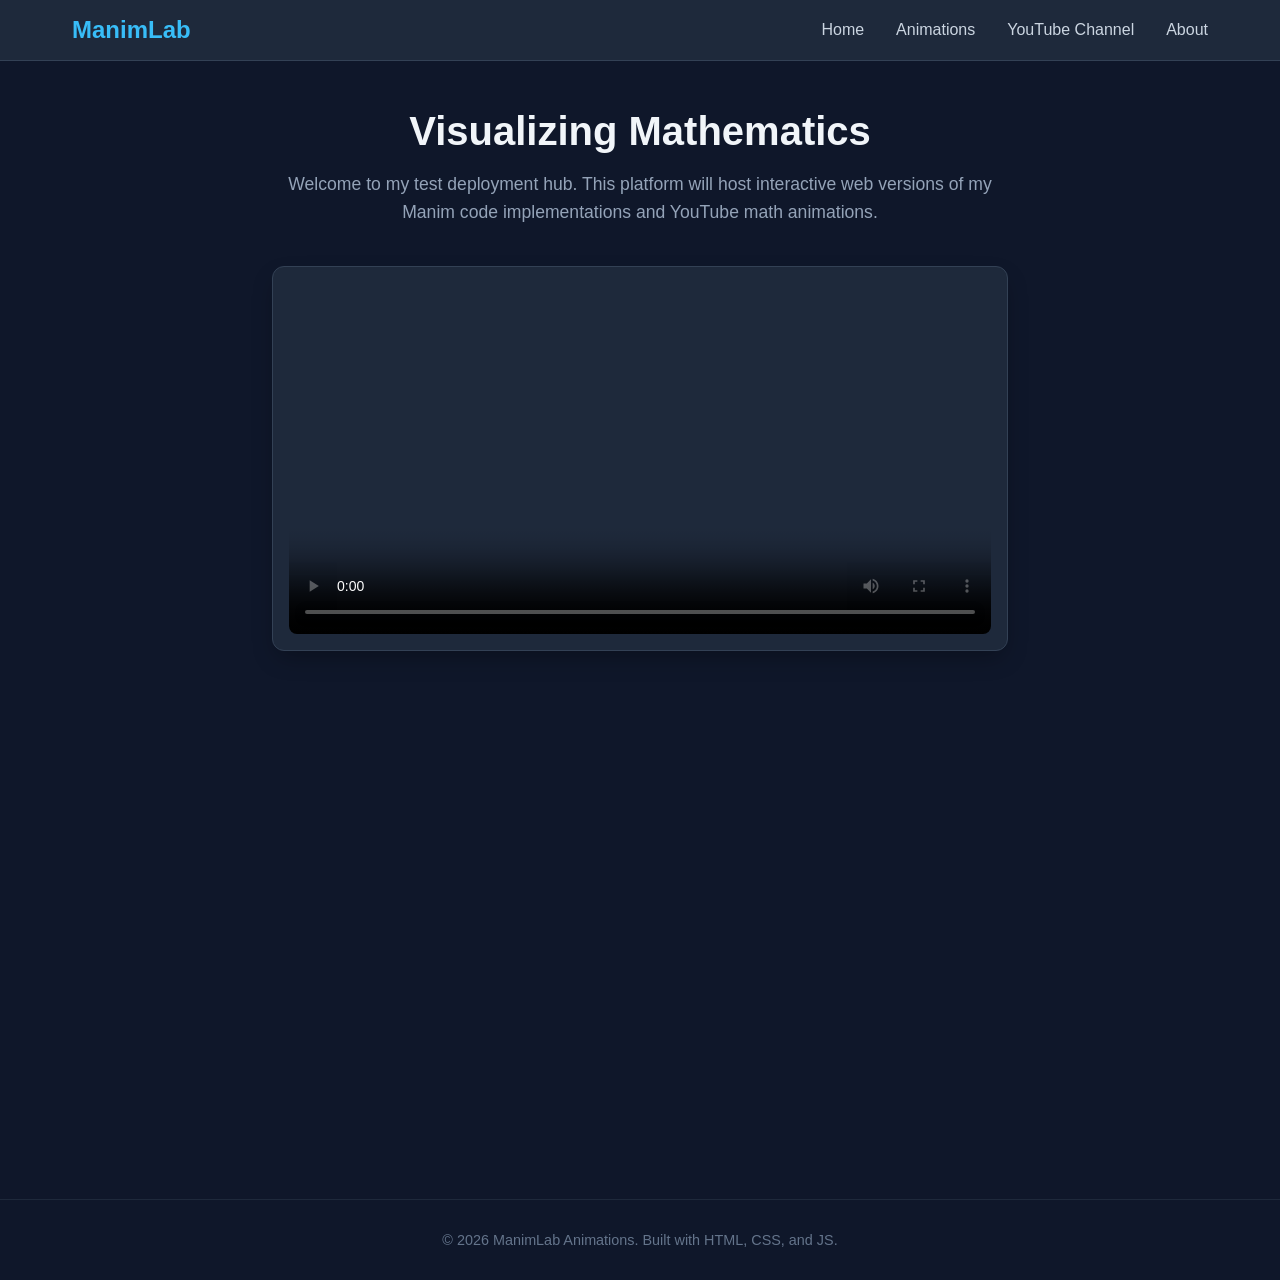
==== index.html @ efa48538 "Initial commit: separated HTML, CSS, and JS" ====
<!DOCTYPE html>
<html lang="en">
<head>
    <meta charset="UTF-8">
    <meta name="viewport" content="width=device-width, initial-scale=1.0">
    <title>My Manim Animation Hub</title>
    <link rel="stylesheet" href="style.css">
</head>
<body>

    <!-- Header Navigation -->
    <header>
        <div class="nav-container">
            <div class="logo">ManimLab</div>
            <button class="menu-toggle" id="menuBtn">☰</button>
            <ul class="nav-menu" id="navMenu">
                <li><a href="#">Home</a></li>
                <li><a href="#">Animations</a></li>
                <li><a href="#">YouTube Channel</a></li>
                <li><a href="#">About</a></li>
            </ul>
        </div>
    </header>

    <!-- Main Content Area -->
    <main>
        <h1>Visualizing Mathematics</h1>
        <p class="description">
            Welcome to my test deployment hub. This platform will host interactive web versions of my Manim code implementations and YouTube math animations.
        </p>

        <!-- Video Integration Showcase -->
        <div class="video-container">
            <!-- Replace the src URL below with your actual Manim video file link later -->
            <video controls poster="https://images.unsplash.com/photo-1635070041078-e363dbe005cb?auto=format&fit=crop&w=800&q=80">
                <source src="https://www.w3schools.com/html/mov_bbb.mp4" type="video/mp4">
                Your browser does not support the video tag.
            </video>
        </div>
    </main>

    <!-- Footer Area -->
    <footer>
        &copy; 2026 ManimLab Animations. Built with HTML, CSS, and JS.
    </footer>
<script src="script.js" defer></script>
</body>
</html>
---- style.css ----
/* Reset and Base Styles */
        * {
            margin: 0;
            padding: 0;
            box-sizing: border-box;
            font-family: 'Segoe UI', Tahoma, Geneva, Verdana, sans-serif;
        }

        body {
            background-color: #0f172a; /* Sleek dark blue/grey background */
            color: #f8fafc;
            display: flex;
            flex-direction: column;
            min-height: 100vi;
        }

        /* Header & Navigation */
        header {
            background-color: #1e293b;
            position: sticky;
            top: 0;
            z-index: 100;
            border-bottom: 1px solid #334155;
        }

        .nav-container {
            max-width: 1200px;
            margin: 0 auto;
            padding: 1rem 2rem;
            display: flex;
            justify-content: space-between;
            align-items: center;
        }

        .logo {
            font-size: 1.5rem;
            font-weight: bold;
            color: #38bdf8; /* Manim-like blue accent */
        }

        .nav-menu {
            display: flex;
            list-style: none;
            gap: 2rem;
        }

        .nav-menu a {
            color: #cbd5e1;
            text-decoration: none;
            font-weight: 500;
            transition: color 0.2s;
        }

        .nav-menu a:hover {
            color: #38bdf8;
        }

        /* Mobile Menu Button */
        .menu-toggle {
            display: none;
            background: none;
            border: none;
            color: white;
            font-size: 1.5rem;
            cursor: pointer;
        }

        /* Main Content Layout */
        main {
            flex: 1;
            max-width: 800px;
            margin: 3rem auto;
            padding: 0 2rem;
            text-align: center;
        }

        h1 {
            font-size: 2.5rem;
            margin-bottom: 1rem;
            color: #f1f5f9;
        }

        .description {
            color: #94a3b8;
            font-size: 1.1rem;
            margin-bottom: 2.5rem;
            line-height: 1.6;
        }

        /* Video Section Container */
        .video-container {
            background-color: #1e293b;
            padding: 1rem;
            border-radius: 12px;
            box-shadow: 0 10px 25px -5px rgba(0, 0, 0, 0.3);
            border: 1px solid #334155;
            margin-bottom: 2rem;
        }

        video {
            width: 100%;
            border-radius: 8px;
            display: block;
        }

        /* Footer */
        footer {
            background-color: #0f172a;
            border-top: 1px solid #1e293b;
            padding: 2rem;
            text-align: center;
            color: #64748b;
            font-size: 0.9rem;
        }

        /* Responsive Breakpoints */
        @media (max-width: 768px) {
            .menu-toggle {
                display: block;
            }

            .nav-menu {
                display: none; /* Hidden by default on mobile */
                flex-direction: column;
                position: absolute;
                top: 100%;
                left: 0;
                width: 100%;
                background-color: #1e293b;
                padding: 1.5rem;
                box-shadow: 0 4px 6px -1px rgba(0, 0, 0, 0.1);
                border-bottom: 1px solid #334155;
                gap: 1.5rem;
            }

            .nav-menu.active {
                display: flex; /* Shown when JavaScript toggles it */
            }
        }
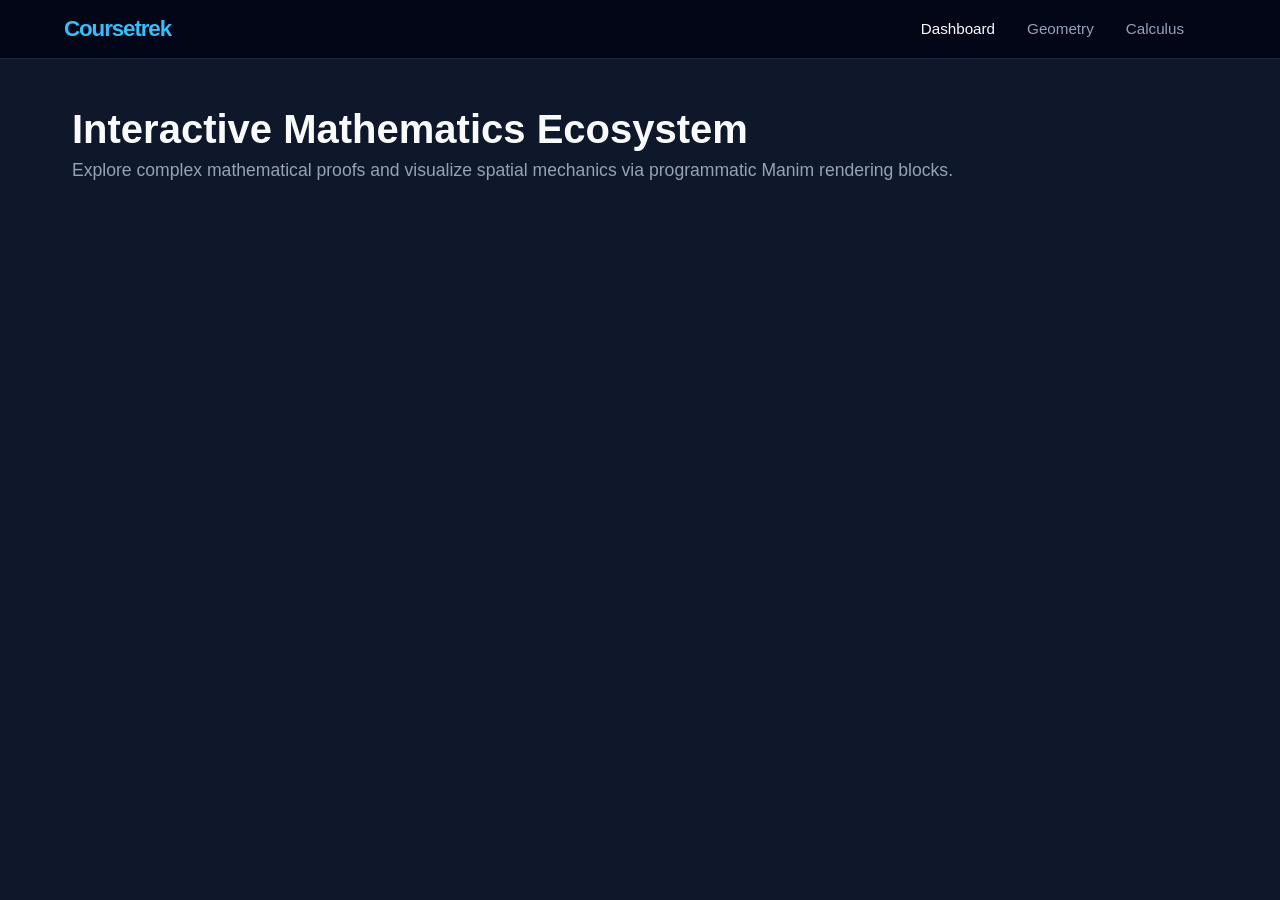
==== commit c571bf10: "added login and signup feature and server bseed video reanring" ====
--- a/index.html
+++ b/index.html
@@ -3,46 +3,127 @@
 <head>
     <meta charset="UTF-8">
     <meta name="viewport" content="width=device-width, initial-scale=1.0">
-    <title>My Manim Animation Hub</title>
+    <title>ManimLab Portal - Math Animations</title>
+    
+    <!-- 1. Supabase Javascript CDN Core Library Module -->
+    <script src="https://cdn.jsdelivr.net/npm/@supabase/supabase-js@2"></script>
+    
+    <!-- 2. Global Database Client Connection Engine Configuration -->
+    <script>
+        const SUPABASE_URL = "https://grxvrufxqsnffzxqcpik.supabase.co"; 
+        const SUPABASE_ANON_KEY = "eyJhbGciOiJIUzI1NiIsInR5cCI6IkpXVCJ9.eyJpc3MiOiJzdXBhYmFzZSIsInJlZiI6ImdyeHZydWZ4cXNuZmZ6eHFjcGlrIiwicm9sZSI6ImFub24iLCJpYXQiOjE3NzkxMDg4MjEsImV4cCI6MjA5NDY4NDgyMX0.Gqw_zX3ANtzaa21lZoZbzdV1pOlMYoACdmbgd98_-48";
+        window.supabaseClient = supabase.createClient(SUPABASE_URL, SUPABASE_ANON_KEY);
+    </script>
+
     <link rel="stylesheet" href="style.css">
 </head>
 <body>
 
-    <!-- Header Navigation -->
-    <header>
-        <div class="nav-container">
-            <div class="logo">ManimLab</div>
-            <button class="menu-toggle" id="menuBtn">☰</button>
-            <ul class="nav-menu" id="navMenu">
-                <li><a href="#">Home</a></li>
-                <li><a href="#">Animations</a></li>
-                <li><a href="#">YouTube Channel</a></li>
-                <li><a href="#">About</a></li>
+    <!-- APPLICATION NAVBAR HEADER AREA -->
+    <header class="main-header">
+        <div class="logo">Coursetrek</div>
+        
+        <!-- Modern Mobile Hamburger Toggle Button -->
+        <button class="mobile-menu-toggle" id="mobile-toggle-btn" aria-label="Toggle Navigation">
+            <span class="bar"></span>
+            <span class="bar"></span>
+            <span class="bar"></span>
+        </button>
+
+        <nav class="navbar" id="main-navbar">
+            <ul class="nav-menu">
+                <li><a href="#" class="nav-link active">Dashboard</a></li>
+                <li><a href="#" class="nav-link">Geometry</a></li>
+                <li><a href="#" class="nav-link">Calculus</a></li>
+                
+                <!-- Explicit Authentication Dynamic List Target Container -->
+                <li id="auth-nav-item" class="auth-nav-buttons-group">
+                    <!-- Managed entirely by JS to display either Log In + Sign Up buttons OR the User Profile Avatar -->
+                </li>
             </ul>
-        </div>
+        </nav>
     </header>
 
-    <!-- Main Content Area -->
-    <main>
-        <h1>Visualizing Mathematics</h1>
-        <p class="description">
-            Welcome to my test deployment hub. This platform will host interactive web versions of my Manim code implementations and YouTube math animations.
-        </p>
+    <!-- CONTENT BODY DASHBOARD CONTAINER -->
+    <main class="dashboard-container">
+        <section class="hero-section">
+            <h1>Interactive Mathematics Ecosystem</h1>
+            <p>Explore complex mathematical proofs and visualize spatial mechanics via programmatic Manim rendering blocks.</p>
+        </section>
 
-        <!-- Video Integration Showcase -->
-        <div class="video-container">
-            <!-- Replace the src URL below with your actual Manim video file link later -->
-            <video controls poster="https://images.unsplash.com/photo-1635070041078-e363dbe005cb?auto=format&fit=crop&w=800&q=80">
-                <source src="https://www.w3schools.com/html/mov_bbb.mp4" type="video/mp4">
-                Your browser does not support the video tag.
-            </video>
+        <!-- Dynamic Target Core Layout Grid for Video Items Injection -->
+        <div id="video-gallery-grid" class="video-grid">
+            <!-- JavaScript dynamically loops and appends video components inside here -->
         </div>
     </main>
 
-    <!-- Footer Area -->
-    <footer>
-        &copy; 2026 ManimLab Animations. Built with HTML, CSS, and JS.
-    </footer>
-<script src="script.js" defer></script>
+
+    <!-- ======================================================= -->
+    <!-- UNIFIED SECURE CORE PORTAL POPUP MODAL SCREEN           -->
+    <!-- ======================================================= -->
+    <div id="authModal" class="modal-overlay hidden-modal">
+        <div class="authentication-box-content">
+            <!-- Close Cross Button UI Element -->
+            <button id="close-modal-btn" class="close-modal-btn">&times;</button>
+
+            <header class="auth-header">
+                <h2 id="auth-title">Log in</h2>
+                <p id="auth-subtitle">Learn on your own time from top animations and lessons.</p>
+            </header>
+
+            <!-- Pure Manual Submission Auth Form Interface -->
+            <form id="unified-auth-form" novalidate>
+                <div id="form-fields-wrapper">
+                    <!-- Full Name Input Group (Shown only in SignUp mode) -->
+                    <div class="input-group" id="name-group" style="display: none;">
+                        <label for="full-name">Full Name <span class="asterisk">*</span></label>
+                        <input type="text" id="full-name" placeholder="Alex Smith">
+                    </div>
+
+                    <!-- Email Input Group (Always visible) -->
+                    <div class="input-group">
+                        <label for="email">Email <span class="asterisk">*</span></label>
+                        <input type="email" id="email" autocomplete="email" placeholder="name@email.com" required>
+                    </div>
+
+                    <!-- Password Input Group (Always visible) -->
+                    <div class="input-group">
+                        <label for="password">Password <span class="asterisk">*</span></label>
+                        <input type="password" id="password" placeholder="••••••••" required>
+                    </div>
+                </div>
+
+                <button type="submit" id="submit-btn" class="continue-btn">Log In</button>
+            </form>
+
+            <div class="social-divider">
+                <span>or</span>
+            </div>
+
+            <!-- Federated Identity Single Sign On Entry Panels -->
+            <section class="social-auth-section">
+                <button type="button" id="google-btn" class="social-provider-btn">
+                    <img src="https://www.svgrepo.com/show/355037/google.svg" alt="Google"> Continue with Google
+                </button>
+            </section>
+
+            <!-- Status Error/Success Information Prompt Alert Panel -->
+            <p id="message-box" class="message-box"></p>
+
+            <!-- Secure Screen Mode-Switching Layout Toggle Link -->
+            <p class="auth-toggle-text">
+                <span id="toggle-prompt-text">Don't have an account?</span> 
+                <a href="#" id="auth-toggle-link">Sign up</a>
+            </p>
+
+            <footer class="auth-tos-footer">
+                <p>I accept ManimLab's <a href="#">Terms of Use</a> and <a href="#">Privacy Notice</a>.</p>
+            </footer>
+        </div>
+    </div>
+
+    <!-- CORE EXECUTION FILE SEQUENCE LINKAGES -->
+    <script src="script.js"></script>
+    <script src="auth.js"></script>
 </body>
 </html>
--- a/style.css
+++ b/style.css
@@ -1,139 +1,510 @@
- /* Reset and Base Styles */
-        * {
-            margin: 0;
-            padding: 0;
-            box-sizing: border-box;
-            font-family: 'Segoe UI', Tahoma, Geneva, Verdana, sans-serif;
-        }
-
-        body {
-            background-color: #0f172a; /* Sleek dark blue/grey background */
-            color: #f8fafc;
-            display: flex;
-            flex-direction: column;
-            min-height: 100vi;
-        }
-
-        /* Header & Navigation */
-        header {
-            background-color: #1e293b;
-            position: sticky;
-            top: 0;
-            z-index: 100;
-            border-bottom: 1px solid #334155;
-        }
-
-        .nav-container {
-            max-width: 1200px;
-            margin: 0 auto;
-            padding: 1rem 2rem;
-            display: flex;
-            justify-content: space-between;
-            align-items: center;
-        }
-
-        .logo {
-            font-size: 1.5rem;
-            font-weight: bold;
-            color: #38bdf8; /* Manim-like blue accent */
-        }
-
-        .nav-menu {
-            display: flex;
-            list-style: none;
-            gap: 2rem;
-        }
-
-        .nav-menu a {
-            color: #cbd5e1;
-            text-decoration: none;
-            font-weight: 500;
-            transition: color 0.2s;
-        }
-
-        .nav-menu a:hover {
-            color: #38bdf8;
-        }
-
-        /* Mobile Menu Button */
-        .menu-toggle {
-            display: none;
-            background: none;
-            border: none;
-            color: white;
-            font-size: 1.5rem;
-            cursor: pointer;
-        }
-
-        /* Main Content Layout */
-        main {
-            flex: 1;
-            max-width: 800px;
-            margin: 3rem auto;
-            padding: 0 2rem;
-            text-align: center;
-        }
-
-        h1 {
-            font-size: 2.5rem;
-            margin-bottom: 1rem;
-            color: #f1f5f9;
-        }
-
-        .description {
-            color: #94a3b8;
-            font-size: 1.1rem;
-            margin-bottom: 2.5rem;
-            line-height: 1.6;
-        }
-
-        /* Video Section Container */
-        .video-container {
-            background-color: #1e293b;
-            padding: 1rem;
-            border-radius: 12px;
-            box-shadow: 0 10px 25px -5px rgba(0, 0, 0, 0.3);
-            border: 1px solid #334155;
-            margin-bottom: 2rem;
-        }
-
-        video {
-            width: 100%;
-            border-radius: 8px;
-            display: block;
-        }
-
-        /* Footer */
-        footer {
-            background-color: #0f172a;
-            border-top: 1px solid #1e293b;
-            padding: 2rem;
-            text-align: center;
-            color: #64748b;
-            font-size: 0.9rem;
-        }
-
-        /* Responsive Breakpoints */
-        @media (max-width: 768px) {
-            .menu-toggle {
-                display: block;
-            }
-
-            .nav-menu {
-                display: none; /* Hidden by default on mobile */
-                flex-direction: column;
-                position: absolute;
-                top: 100%;
-                left: 0;
-                width: 100%;
-                background-color: #1e293b;
-                padding: 1.5rem;
-                box-shadow: 0 4px 6px -1px rgba(0, 0, 0, 0.1);
-                border-bottom: 1px solid #334155;
-                gap: 1.5rem;
-            }
-
-            .nav-menu.active {
-                display: flex; /* Shown when JavaScript toggles it */
-            }
-        }+/* ==========================================================================
+   GLOBAL CORE & DASHBOARD THEME APPLICATION SPECIFICATIONS
+   ========================================================================== */
+:root {
+    --bg-dark: #0f172a;
+    --card-dark: #1e293b;
+    --text-light: #f8fafc;
+    --text-muted: #94a3b8;
+    --brand-blue: #0056d2;
+    --brand-blue-hover: #00419e;
+}
+
+* {
+    box-sizing: border-box;
+    margin: 0;
+    padding: 0;
+}
+
+body {
+    background-color: var(--bg-dark);
+    color: var(--text-light);
+    font-family: -apple-system, BlinkMacSystemFont, "Segoe UI", Roboto, Helvetica, Arial, sans-serif;
+    min-height: 100vh;
+    overflow-x: hidden;
+}
+
+/* NAVIGATION SYSTEM WRAPPER */
+.main-header {
+    background-color: #020617;
+    display: flex;
+    align-items: center;
+    justify-content: space-between;
+    padding: 1rem 4rem;
+    border-bottom: 1px solid #1e293b;
+    position: sticky;
+    top: 0;
+    z-index: 100;
+}
+
+.logo {
+    font-size: 1.4rem;
+    font-weight: 800;
+    letter-spacing: -0.05em;
+    color: #38bdf8;
+}
+
+.nav-menu {
+    display: flex;
+    align-items: center;
+    gap: 2rem;
+    list-style: none;
+}
+
+.nav-link {
+    color: var(--text-muted);
+    text-decoration: none;
+    font-size: 0.95rem;
+    font-weight: 500;
+    transition: color 0.2s ease;
+}
+
+.nav-link:hover, .nav-link.active {
+    color: var(--text-light);
+}
+
+/* AUTH BUTTONS CONTAINER AT FAR RIGHT */
+.auth-nav-buttons-group {
+    display: flex;
+    align-items: center;
+    gap: 1rem;
+}
+
+.nav-login-link-btn {
+    color: var(--text-light);
+    text-decoration: none;
+    font-size: 0.95rem;
+    font-weight: 600;
+    cursor: pointer;
+    background: none;
+    border: none;
+    padding: 0.5rem 0.75rem;
+    transition: color 0.2s ease;
+}
+.nav-login-link-btn:hover {
+    color: #38bdf8;
+}
+
+.nav-signup-solid-btn {
+    background-color: var(--brand-blue);
+    color: #ffffff;
+    text-decoration: none;
+    font-size: 0.95rem;
+    font-weight: 600;
+    padding: 0.5rem 1.2rem;
+    border-radius: 4px;
+    border: none;
+    cursor: pointer;
+    transition: background-color 0.2s ease;
+}
+.nav-signup-solid-btn:hover {
+    background-color: var(--brand-blue-hover);
+}
+
+/* PORTFOLIO CONTENT ENGINE SHEETS */
+.dashboard-container {
+    max-width: 1200px;
+    margin: 0 auto;
+    padding: 3rem 2rem;
+}
+
+.hero-section {
+    margin-bottom: 3rem;
+    text-align: left;
+}
+
+.hero-section h1 {
+    font-size: 2.5rem;
+    font-weight: 800;
+    margin-bottom: 0.5rem;
+}
+
+.hero-section p {
+    color: var(--text-muted);
+    font-size: 1.1rem;
+}
+
+/* VIDEO GRID MATRIX */
+.video-grid {
+    display: grid;
+    grid-template-columns: repeat(auto-fill, minmax(340px, 1fr));
+    gap: 2rem;
+}
+
+.video-card {
+    background-color: var(--card-dark);
+    border-radius: 8px;
+    overflow: hidden;
+    border: 1px solid #334155;
+    box-shadow: 0 4px 6px -1px rgba(0, 0, 0, 0.1);
+}
+
+.iframe-container {
+    position: relative;
+    width: 100%;
+    padding-top: 56.25%;
+}
+
+.iframe-container iframe {
+    position: absolute;
+    top: 0;
+    left: 0;
+    width: 100%;
+    height: 100%;
+    border: 0;
+}
+
+.video-info {
+    padding: 1.25rem;
+}
+
+.video-info h3 {
+    font-size: 1.1rem;
+    font-weight: 700;
+    margin-bottom: 0.5rem;
+    color: var(--text-light);
+}
+
+.video-info p {
+    color: var(--text-muted);
+    font-size: 0.88rem;
+    line-height: 1.4;
+}
+
+/* ==========================================================================
+   USER AVATAR AND DROPDOWN STYLING
+   ========================================================================== */
+.profile-wrapper {
+    position: relative;
+    display: flex;
+    align-items: center;
+}
+
+.avatar-circle-btn {
+    width: 34px;
+    height: 34px;
+    border-radius: 50%;
+    background-color: var(--brand-blue);
+    color: #ffffff;
+    border: 2px solid #e5e7eb;
+    display: flex;
+    align-items: center;
+    justify-content: center;
+    font-weight: 700;
+    font-size: 0.95rem;
+    cursor: pointer;
+    overflow: hidden;
+    padding: 0;
+    box-shadow: 0 2px 4px rgba(0, 0, 0, 0.15);
+    transition: transform 0.15s ease, border-color 0.15s ease;
+}
+
+.avatar-circle-btn:hover {
+    transform: scale(1.05);
+    border-color: #38bdf8;
+}
+
+.avatar-circle-btn img {
+    width: 100%;
+    height: 100%;
+    object-fit: cover;
+}
+
+.profile-dropdown {
+    position: absolute;
+    top: calc(100% + 12px);
+    right: 0;
+    background-color: #ffffff;
+    border: 1px solid #e5e7eb;
+    border-radius: 8px;
+    width: 250px;
+    padding: 1.25rem;
+    box-shadow: 0 10px 15px -3px rgba(0, 0, 0, 0.2), 0 4px 6px -2px rgba(0, 0, 0, 0.1);
+    z-index: 1000;
+    display: flex;
+    flex-direction: column;
+    opacity: 1;
+    transform: translateY(0);
+    transition: opacity 0.15s ease, transform 0.15s ease;
+}
+
+.dropdown-header {
+    display: flex;
+    flex-direction: column;
+    line-height: 1.3;
+}
+
+.user-fullname {
+    font-size: 0.95rem;
+    font-weight: 700;
+    color: #111827;
+}
+
+.user-email-handle {
+    font-size: 0.8rem;
+    color: #6b7280;
+    word-break: break-all;
+    margin-top: 0.2rem;
+}
+
+.dropdown-divider {
+    border: 0;
+    border-top: 1px solid #e5e7eb;
+    margin: 0.75rem 0;
+}
+
+.dropdown-logout-btn {
+    display: flex;
+    align-items: center;
+    gap: 0.5rem;
+    background: none;
+    border: none;
+    width: 100%;
+    padding: 0.5rem;
+    text-align: left;
+    color: #dc2626;
+    font-size: 0.9rem;
+    font-weight: 600;
+    border-radius: 4px;
+    cursor: pointer;
+    transition: background-color 0.15s ease;
+}
+
+.dropdown-logout-btn:hover {
+    background-color: #fef2f2;
+}
+
+/* ==========================================================================
+   COURSERA MODAL ELEMENT OVERLAYS
+   ========================================================================== */
+.modal-overlay {
+    position: fixed;
+    top: 0;
+    left: 0;
+    width: 100vw;
+    height: 100vh;
+    background-color: rgba(2, 6, 17, 0.8);
+    backdrop-filter: blur(4px);
+    display: flex;
+    justify-content: center;
+    align-items: center;
+    z-index: 9999;
+    opacity: 1;
+    transition: opacity 0.2s ease;
+}
+
+.authentication-box-content {
+    background-color: #ffffff;
+    width: 100%;
+    max-width: 400px;
+    padding: 2.5rem;
+    border-radius: 12px;
+    position: relative;
+    box-shadow: 0 25px 50px -12px rgba(0, 0, 0, 0.25);
+}
+
+.close-modal-btn {
+    position: absolute;
+    top: 1rem;
+    right: 1.25rem;
+    background: none;
+    border: none;
+    font-size: 1.75rem;
+    color: #9ca3af;
+    cursor: pointer;
+    line-height: 1;
+}
+
+.close-modal-btn:hover { color: #374151; }
+
+.auth-header h2 {
+    font-size: 1.5rem;
+    font-weight: 700;
+    color: #111827;
+    margin-bottom: 0.4rem;
+}
+
+.auth-header p {
+    color: #4b5563;
+    font-size: 0.88rem;
+    line-height: 1.4;
+    margin-bottom: 1.5rem;
+}
+
+.input-group {
+    display: flex;
+    flex-direction: column;
+    margin-bottom: 1rem;
+}
+
+.input-group label {
+    font-size: 0.8rem;
+    font-weight: 600;
+    color: #374151;
+    margin-bottom: 0.3rem;
+}
+
+.input-group .asterisk { color: #dc2626; }
+
+.input-group input {
+    padding: 0.7rem;
+    font-size: 0.95rem;
+    border: 1px solid #d1d5db;
+    border-radius: 4px;
+    color: #111827;
+    background-color: #fff;
+}
+
+.input-group input:focus {
+    outline: none;
+    border-color: var(--brand-blue);
+    box-shadow: 0 0 0 3px rgba(0, 86, 210, 0.15);
+}
+
+.continue-btn {
+    width: 100%;
+    background-color: var(--brand-blue);
+    color: #ffffff;
+    padding: 0.8rem;
+    font-size: 0.95rem;
+    font-weight: 600;
+    border: none;
+    border-radius: 4px;
+    cursor: pointer;
+    margin-top: 0.25rem;
+    transition: background-color 0.15s ease;
+}
+
+.continue-btn:hover { background-color: var(--brand-blue-hover); }
+
+.social-divider {
+    display: flex;
+    align-items: center;
+    text-align: center;
+    color: #6b7280;
+    font-size: 0.8rem;
+    margin: 1.25rem 0;
+}
+
+.social-divider::before, .social-divider::after {
+    content: '';
+    flex: 1;
+    border-bottom: 1px solid #e5e7eb;
+}
+.social-divider::before { margin-right: 1em; }
+.social-divider::after { margin-left: 1em; }
+
+.social-auth-section {
+    display: flex;
+    flex-direction: column;
+    gap: 0.6rem;
+}
+
+.social-provider-btn {
+    display: flex;
+    align-items: center;
+    justify-content: center;
+    gap: 0.75rem;
+    width: 100%;
+    background-color: #ffffff;
+    border: 1px solid #d1d5db;
+    color: #374151;
+    padding: 0.65rem;
+    border-radius: 4px;
+    font-size: 0.9rem;
+    font-weight: 500;
+    cursor: pointer;
+    transition: background-color 0.15s ease;
+}
+.social-provider-btn:hover { background-color: #f9fafb; }
+.social-provider-btn img { width: 16px; height: 16px; }
+
+.message-box {
+    font-size: 0.85rem;
+    text-align: center;
+    margin-top: 1rem;
+    font-weight: 500;
+}
+
+.auth-toggle-text {
+    font-size: 0.9rem;
+    text-align: center;
+    color: #4b5563;
+    margin-top: 1.25rem;
+}
+
+.auth-toggle-text a {
+    color: var(--brand-blue);
+    text-decoration: none;
+    font-weight: 600;
+    margin-left: 0.25rem;
+}
+.auth-toggle-text a:hover { text-decoration: underline; }
+
+.auth-tos-footer {
+    margin-top: 1.25rem;
+    font-size: 0.7rem;
+    color: #6b7280;
+    text-align: center;
+    line-height: 1.4;
+}
+.auth-tos-footer a { color: var(--brand-blue); text-decoration: underline; }
+
+/* VISIBILITY HIDDEN STATES */
+.hidden-modal, .hidden-dropdown {
+    display: none !important;
+    opacity: 0;
+    pointer-events: none;
+}
+
+/* ==========================================================================
+   MOBILE BREAKPOINT MEDIA QUERIES
+   ========================================================================== */
+.mobile-menu-toggle {
+    display: none;
+    flex-direction: column;
+    justify-content: space-between;
+    width: 24px;
+    height: 18px;
+    background: transparent;
+    border: none;
+    cursor: pointer;
+    z-index: 110;
+}
+
+.mobile-menu-toggle .bar {
+    width: 100%;
+    height: 2px;
+    background-color: var(--text-light);
+    transition: all 0.3s ease;
+}
+
+@media (max-width: 768px) {
+    .main-header { padding: 1rem 2rem; }
+    .mobile-menu-toggle { display: flex; }
+
+    .navbar {
+        position: fixed;
+        top: 0;
+        right: -100%; 
+        width: 70%;
+        max-width: 300px;
+        height: 100vh;
+        background-color: #020617;
+        border-left: 1px solid #1e293b;
+        padding: 6rem 2rem 2rem 2rem;
+        transition: right 0.3s cubic-bezier(0.4, 0, 0.2, 1);
+        box-shadow: -10px 0 25px rgba(0, 0, 0, 0.5);
+    }
+
+    .navbar.mobile-open { right: 0; }
+    .nav-menu { flex-direction: column; align-items: flex-start; gap: 1.5rem; }
+    .auth-nav-buttons-group { flex-direction: column; align-items: flex-start; width: 100%; gap: 1rem; }
+    .nav-login-link-btn { padding: 0; }
+    .nav-signup-solid-btn { width: 100%; text-align: center; }
+    .profile-dropdown { top: calc(100% + 8px); right: auto; left: 0; }
+
+    .mobile-menu-toggle.open-icon .bar:nth-child(1) { transform: translateY(8px) rotate(45deg); }
+    .mobile-menu-toggle.open-icon .bar:nth-child(2) { opacity: 0; }
+    .mobile-menu-toggle.open-icon .bar:nth-child(3) { transform: translateY(-8px) rotate(-45deg); }
+}
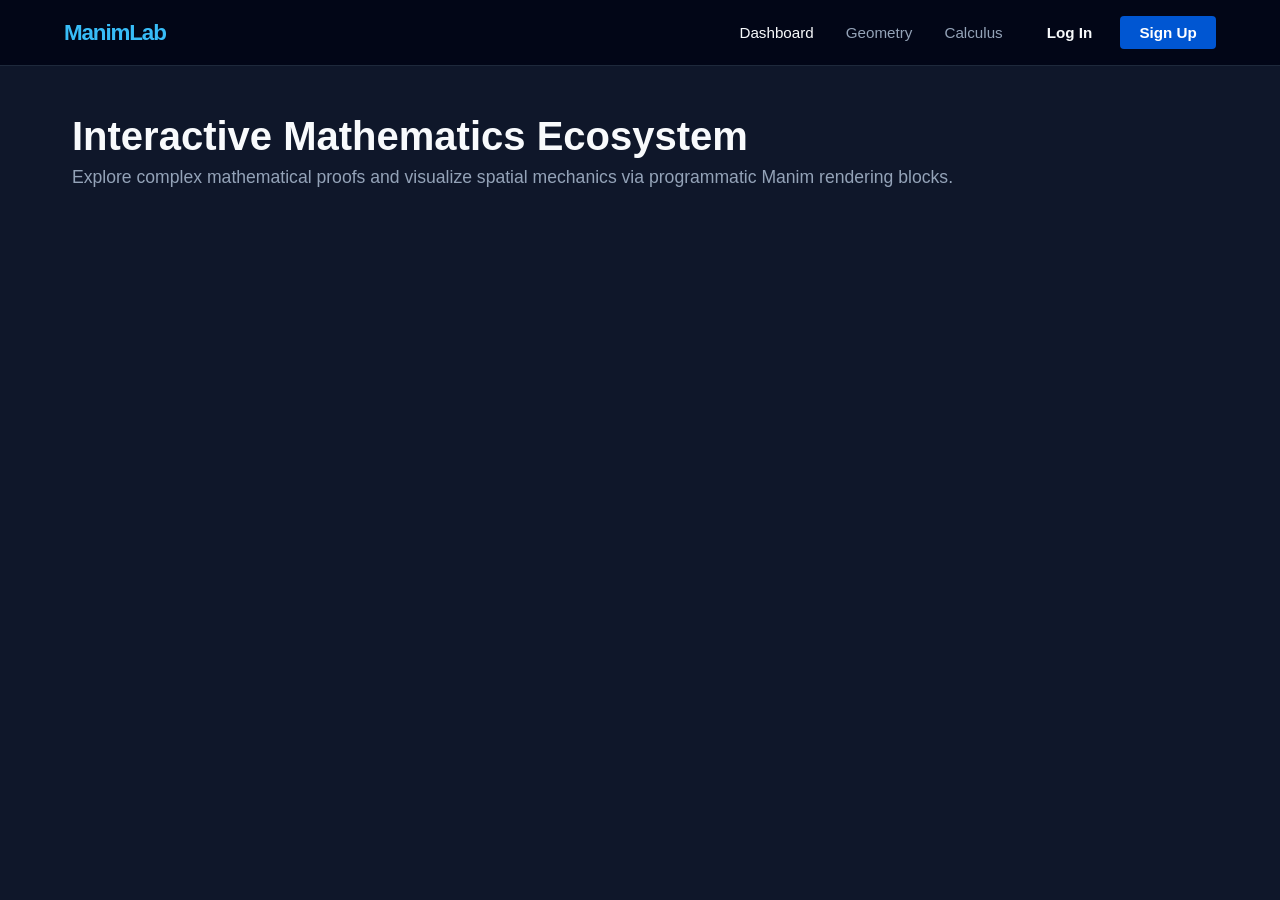
==== commit 85238235: "signup with google done" ====
--- a/index.html
+++ b/index.html
@@ -20,30 +20,32 @@
 <body>
 
     <!-- APPLICATION NAVBAR HEADER AREA -->
-    <header class="main-header">
-        <div class="logo">Coursetrek</div>
-        
-        <!-- Modern Mobile Hamburger Toggle Button -->
-        <button class="mobile-menu-toggle" id="mobile-toggle-btn" aria-label="Toggle Navigation">
-            <span class="bar"></span>
-            <span class="bar"></span>
-            <span class="bar"></span>
-        </button>
 
-        <nav class="navbar" id="main-navbar">
-            <ul class="nav-menu">
-                <li><a href="#" class="nav-link active">Dashboard</a></li>
-                <li><a href="#" class="nav-link">Geometry</a></li>
-                <li><a href="#" class="nav-link">Calculus</a></li>
-                
-                <!-- Explicit Authentication Dynamic List Target Container -->
-                <li id="auth-nav-item" class="auth-nav-buttons-group">
-                    <!-- Managed entirely by JS to display either Log In + Sign Up buttons OR the User Profile Avatar -->
-                </li>
-            </ul>
-        </nav>
-    </header>
+<!-- APPLICATION NAVBAR HEADER AREA -->
+<header class="main-header">
+    <div class="logo">ManimLab</div>
+    
+    <!-- Modern Mobile Hamburger Toggle Button -->
+    <button class="mobile-menu-toggle" id="mobile-toggle-btn" aria-label="Toggle Navigation">
+        <span class="bar"></span>
+        <span class="bar"></span>
+        <span class="bar"></span>
+    </button>
 
+    <nav class="navbar" id="main-navbar">
+        <ul class="nav-menu">
+            <li><a href="#" class="nav-link active">Dashboard</a></li>
+            <li><a href="#" class="nav-link">Geometry</a></li>
+            <li><a href="#" class="nav-link">Calculus</a></li>
+            
+            <!-- SECURED: Both buttons are now baked straight into the HTML -->
+            <li id="auth-nav-item" class="auth-nav-buttons-group">
+                <button id="nav-login-trigger" class="nav-login-link-btn">Log In</button>
+                <button id="nav-signup-trigger" class="nav-signup-solid-btn">Sign Up</button>
+            </li>
+        </ul>
+    </nav>
+</header>
     <!-- CONTENT BODY DASHBOARD CONTAINER -->
     <main class="dashboard-container">
         <section class="hero-section">
--- a/style.css
+++ b/style.css
@@ -507,4 +507,102 @@
     .mobile-menu-toggle.open-icon .bar:nth-child(1) { transform: translateY(8px) rotate(45deg); }
     .mobile-menu-toggle.open-icon .bar:nth-child(2) { opacity: 0; }
     .mobile-menu-toggle.open-icon .bar:nth-child(3) { transform: translateY(-8px) rotate(-45deg); }
+}
+/* ==========================================================================
+   DEDICATED LANDING PROFILE DASHBOARD LAYOUT STYLES
+   ========================================================================== */
+.profile-hero-card {
+    background: radial-gradient(circle at top left, #1e293b, #0f172a);
+    border: 1px solid #334155;
+    border-radius: 12px;
+    padding: 2.5rem;
+    display: flex;
+    align-items: center;
+    gap: 2rem;
+    margin-bottom: 3.5rem;
+    box-shadow: 0 10px 25px -5px rgba(0, 0, 0, 0.3);
+}
+
+.large-hero-avatar, .large-text-avatar {
+    width: 90px;
+    height: 90px;
+    border-radius: 50%;
+    border: 3px solid #38bdf8;
+    object-fit: cover;
+    box-shadow: 0 4px 10px rgba(56, 189, 248, 0.2);
+}
+
+.large-text-avatar {
+    background-color: var(--brand-blue);
+    color: #fff;
+    display: flex;
+    align-items: center;
+    justify-content: center;
+    font-size: 2.5rem;
+    font-weight: 800;
+}
+
+.profile-hero-details h1 {
+    font-size: 2rem;
+    font-weight: 800;
+    margin-bottom: 0.25rem;
+}
+
+.profile-hero-details .subtext {
+    color: var(--text-muted);
+    font-size: 1rem;
+    margin-bottom: 0.75rem;
+}
+
+.profile-hero-details .badge {
+    background-color: rgba(56, 189, 248, 0.15);
+    color: #38bdf8;
+    padding: 0.3rem 0.8rem;
+    border-radius: 20px;
+    font-size: 0.75rem;
+    font-weight: 700;
+    text-transform: uppercase;
+    letter-spacing: 0.05em;
+    border: 1px solid rgba(56, 189, 248, 0.3);
+}
+
+.section-title {
+    font-size: 1.5rem;
+    font-weight: 800;
+    margin-bottom: 1.5rem;
+    border-left: 4px solid var(--brand-blue);
+    padding-left: 0.75rem;
+}
+
+/* Future features layout grids */
+.future-features-deck {
+    display: grid;
+    grid-template-columns: repeat(auto-fit, minmax(280px, 1fr));
+    gap: 1.5rem;
+    margin-bottom: 3.5rem;
+}
+
+.feature-slot-card {
+    background-color: #0b0f19;
+    border: 1px dashed #334155;
+    border-radius: 8px;
+    padding: 1.5rem;
+    transition: border-color 0.2s ease;
+}
+
+.feature-slot-card h3 {
+    font-size: 1.1rem;
+    color: #38bdf8;
+    margin-bottom: 0.5rem;
+}
+
+.feature-slot-card p {
+    font-size: 0.85rem;
+    color: var(--text-muted);
+    line-height: 1.4;
+}
+
+.disabled-slot {
+    cursor: not-allowed;
+    opacity: 0.65;
 }
